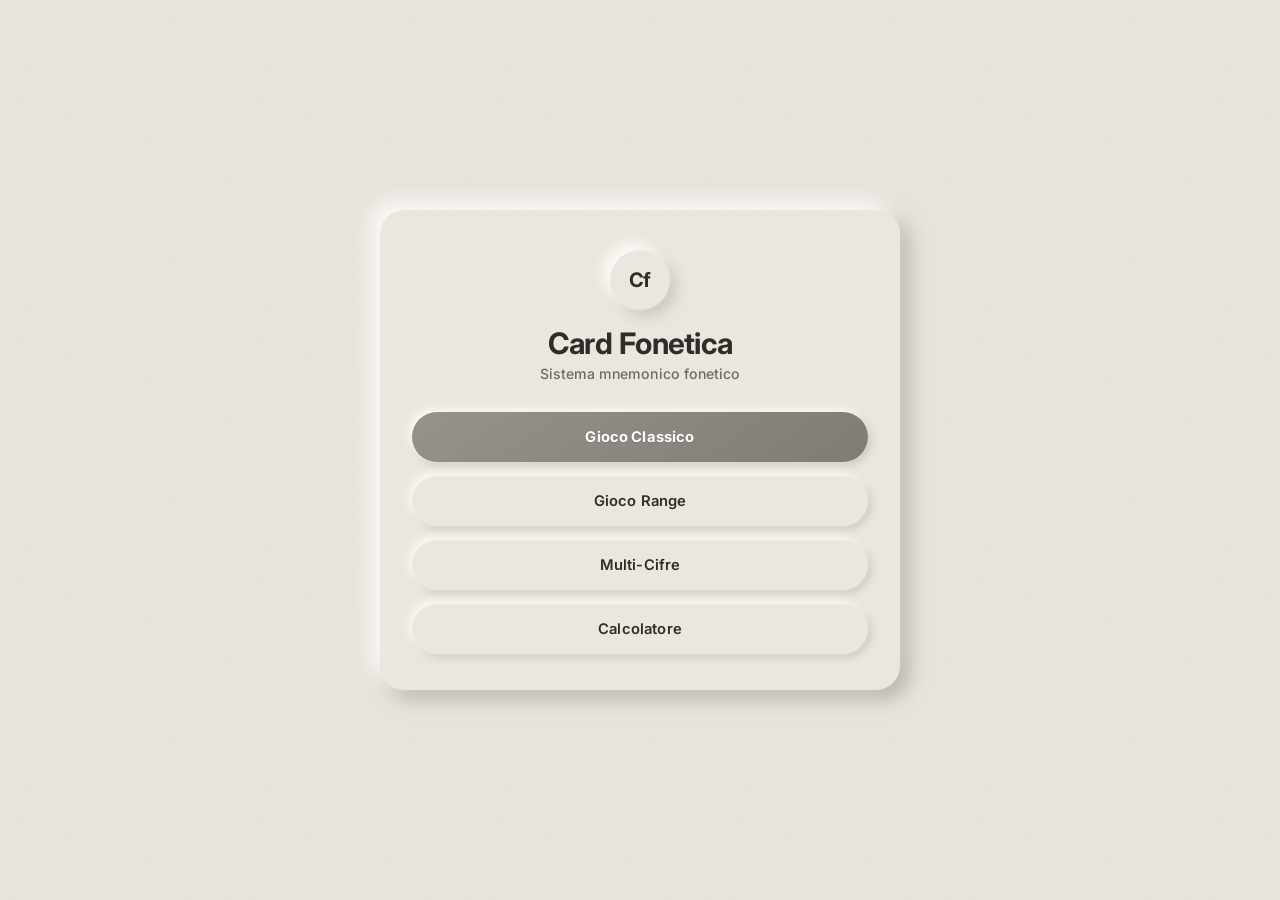
==== index.html @ 2cfffdca "Restyle neumorfico: componenti estrusi dal foglio, pillole, ombre soft - Palette warm cream #EBE7DE " ====
<!DOCTYPE html>
<html lang="it">
<head>
  <meta charset="UTF-8">
  <meta name="viewport" content="width=device-width, initial-scale=1, viewport-fit=cover, user-scalable=no">
  <title>Card Fonetica - Allenamento Mnemonico</title>
  <link rel="manifest" href="manifest.json">
  <meta name="theme-color" content="#EBE7DE">
  <meta name="description" content="Allena la memoria associando numeri a parole con il sistema mnemonico fonetico.">
  <meta name="apple-mobile-web-app-capable" content="yes">
  <meta name="mobile-web-app-capable" content="yes">
  <meta name="apple-mobile-web-app-status-bar-style" content="default">
  <meta name="apple-mobile-web-app-title" content="Card-Fonetica">
  <link rel="apple-touch-icon" href="card-192.png">
  <link rel="icon" type="image/png" href="card-192.png">
  <link rel="preconnect" href="https://fonts.googleapis.com">
  <link rel="preconnect" href="https://fonts.gstatic.com" crossorigin>
  <link rel="stylesheet" href="https://fonts.googleapis.com/css2?family=Inter:wght@500;600;700;800&display=swap">
  <link rel="stylesheet" href="styles.css">
  <style>
    .flashcard {
      background: var(--surface);
      border: none;
      border-radius: 28px;
      padding: 44px 20px;
      font-family: var(--font-sans);
      font-size: 3.4rem;
      margin: 14px 0;
      min-height: 150px;
      display: flex;
      justify-content: center;
      align-items: center;
      font-weight: 700;
      letter-spacing: -0.04em;
      color: var(--text);
      font-variant-numeric: tabular-nums;
      box-shadow: var(--neu-raised-lg);
      transition: box-shadow 0.3s ease, color 0.3s ease;
      user-select: none;
      -webkit-user-select: none;
    }
    .flashcard.flip { animation: cardFade 0.32s ease; }
    .flashcard.win  { color: var(--sage-dark); }
    .flashcard.lose { color: var(--error); animation: cardShake 0.32s; }
    @keyframes cardFade {
      0%   { opacity: 0.3; transform: translateY(6px); }
      100% { opacity: 1;   transform: none; }
    }
    @keyframes cardShake {
      0%, 100% { transform: translateX(0); }
      25%      { transform: translateX(-5px); }
      50%      { transform: translateX(5px); }
      75%      { transform: translateX(-3px); }
    }

    .feedback {
      margin-top: 14px;
      font-size: 0.88rem;
      min-height: 1.4em;
      font-weight: 600;
      text-align: center;
      letter-spacing: 0.01em;
    }
    .feedback.correct { color: var(--sage-dark); }
    .feedback.error   { color: var(--error); }

    .stats {
      display: flex;
      gap: 12px;
      margin: 12px 0 18px;
    }
    .stats .chip {
      flex: 1;
      background: var(--surface);
      border: none;
      border-radius: 18px;
      padding: 12px 6px 10px;
      display: flex;
      flex-direction: column;
      align-items: center;
      gap: 3px;
      box-shadow: var(--neu-raised-sm);
      transition: box-shadow 0.3s ease, color 0.3s ease;
    }
    .stats .stat-value {
      font-family: var(--font-sans);
      font-size: 1.55rem;
      font-weight: 700;
      color: var(--text);
      font-variant-numeric: tabular-nums;
      line-height: 1;
      letter-spacing: -0.02em;
    }
    .stats .stat-label {
      font-size: 0.62rem;
      font-weight: 600;
      color: var(--text-soft);
      text-transform: uppercase;
      letter-spacing: 0.14em;
    }
    .chip.streak.active {
      box-shadow: var(--neu-pressed-sm);
    }
    .chip.streak.active .stat-value { color: var(--sage-dark); }

    .brand {
      text-align: center;
      margin-bottom: 28px;
      padding-top: 4px;
    }
    .brand-mark {
      display: inline-flex;
      align-items: center;
      justify-content: center;
      width: 60px;
      height: 60px;
      border-radius: 50%;
      background: var(--surface);
      color: var(--text);
      font-family: var(--font-sans);
      font-size: 1.25rem;
      font-weight: 700;
      letter-spacing: -0.01em;
      margin-bottom: 16px;
      box-shadow: var(--neu-raised);
    }
    .brand h1 {
      font-size: 1.85rem;
      font-weight: 700;
      margin-bottom: 2px;
      letter-spacing: -0.025em;
    }
    .brand .subtitle {
      font-size: 0.88rem;
      margin: 0;
    }

    .game-header {
      display: flex;
      align-items: baseline;
      justify-content: space-between;
      margin-bottom: 4px;
    }
    .game-header h1 { font-size: 1.4rem; }
  </style>
</head>
<body>
  <button id="installBtn" class="hidden" type="button" aria-label="Installa applicazione">Installa</button>

  <main id="menu" class="container" aria-labelledby="menu-title">
    <div class="brand">
      <div class="brand-mark" aria-hidden="true">Cf</div>
      <h1 id="menu-title">Card Fonetica</h1>
      <p class="subtitle">Sistema mnemonico fonetico</p>
    </div>
    <div class="stack">
      <button id="classicModeBtn" class="primary">Gioco Classico</button>
      <button id="rangeModeBtn">Gioco Range</button>
      <button id="multiModeBtn">Multi-Cifre</button>
      <button onclick="window.location.href='calc.html'">Calcolatore</button>
    </div>
  </main>

  <section id="classicGame" class="container hidden" aria-labelledby="classic-title">
    <div class="game-header"><h1 id="classic-title">Gioco Classico</h1></div>
    <p class="subtitle">Scrivi la parola corrispondente al numero</p>
    <div class="stats" role="status" aria-live="polite">
      <div class="chip"><span class="stat-value" id="classicCorrect">0</span><span class="stat-label">Corrette</span></div>
      <div class="chip"><span class="stat-value" id="classicTotal">0</span><span class="stat-label">Totali</span></div>
      <div class="chip streak" id="classicStreakChip"><span class="stat-value" id="classicStreak">0</span><span class="stat-label">Streak</span></div>
    </div>
    <div class="flashcard" id="classicFlashcard" role="img" aria-label="Numero da indovinare"></div>
    <input type="text" id="classicAnswer" placeholder="Risposta" autocomplete="off" autocapitalize="off" spellcheck="false" aria-label="Inserisci la parola">
    <div class="row" style="margin-top:10px;">
      <button id="classicCheckBtn" class="primary">Controlla</button>
      <button id="classicNextBtn" class="ghost">Prossimo</button>
    </div>
    <div class="feedback" id="classicFeedback" role="status" aria-live="polite"></div>
    <button class="back-btn" onclick="showSection('menu')">← Torna al Menu</button>
  </section>

  <section id="rangeGame" class="container hidden" aria-labelledby="range-title">
    <div class="game-header"><h1 id="range-title">Gioco Range</h1></div>
    <p class="subtitle">Limita l'allenamento a un intervallo</p>
    <div class="row">
      <input type="number" id="rangeMin" placeholder="Min" inputmode="numeric" aria-label="Numero minimo">
      <input type="number" id="rangeMax" placeholder="Max" inputmode="numeric" aria-label="Numero massimo">
    </div>
    <button id="rangeStartBtn" class="primary" style="margin-top:10px;width:100%;">Avvia</button>
    <div class="stats" role="status" aria-live="polite">
      <div class="chip"><span class="stat-value" id="rangeCorrect">0</span><span class="stat-label">Corrette</span></div>
      <div class="chip"><span class="stat-value" id="rangeTotal">0</span><span class="stat-label">Totali</span></div>
      <div class="chip streak" id="rangeStreakChip"><span class="stat-value" id="rangeStreak">0</span><span class="stat-label">Streak</span></div>
    </div>
    <div class="flashcard" id="rangeFlashcard" role="img" aria-label="Numero da indovinare"></div>
    <input type="text" id="rangeAnswer" placeholder="Risposta" autocomplete="off" autocapitalize="off" spellcheck="false" aria-label="Inserisci la parola">
    <div class="row" style="margin-top:10px;">
      <button id="rangeCheckBtn" class="primary">Controlla</button>
      <button id="rangeNextBtn" class="ghost">Prossimo</button>
    </div>
    <div class="feedback" id="rangeFeedback" role="status" aria-live="polite"></div>
    <button class="back-btn" onclick="showSection('menu')">← Torna al Menu</button>
  </section>

  <section id="multiGame" class="container hidden" aria-labelledby="multi-title">
    <div class="game-header"><h1 id="multi-title">Multi-Cifre</h1></div>
    <p class="subtitle">Scomponi un numero lungo in parole</p>
    <input type="number" id="multiDigits" placeholder="Numero di cifre (es. 6)" min="1" inputmode="numeric" aria-label="Numero di cifre">
    <button id="multiStartBtn" class="primary" style="margin-top:10px;width:100%;">Avvia</button>
    <div class="stats" role="status" aria-live="polite">
      <div class="chip"><span class="stat-value" id="multiCorrect">0</span><span class="stat-label">Corrette</span></div>
      <div class="chip"><span class="stat-value" id="multiTotal">0</span><span class="stat-label">Totali</span></div>
      <div class="chip streak" id="multiStreakChip"><span class="stat-value" id="multiStreak">0</span><span class="stat-label">Streak</span></div>
    </div>
    <div class="flashcard" id="multiFlashcard" role="img" aria-label="Sequenza da decodificare"></div>
    <input type="text" id="multiAnswer" placeholder="Parole separate da spazi" autocomplete="off" autocapitalize="off" spellcheck="false" aria-label="Inserisci le parole">
    <div class="row" style="margin-top:10px;">
      <button id="multiCheckBtn" class="primary">Controlla</button>
      <button id="multiNextBtn" class="ghost">Prossimo</button>
    </div>
    <div class="feedback" id="multiFeedback" role="status" aria-live="polite"></div>
    <button class="back-btn" onclick="showSection('menu')">← Torna al Menu</button>
  </section>

  <script src="mapping.js"></script>
  <script>
    function showSection(sectionId) {
      document.querySelectorAll('.container').forEach(sec => sec.classList.add('hidden'));
      document.getElementById(sectionId).classList.remove('hidden');
    }

    function flashCard(el) {
      el.classList.remove('flip', 'win', 'lose');
      void el.offsetWidth;
      el.classList.add('flip');
    }

    function updateStats(prefix, state) {
      document.getElementById(prefix + 'Correct').textContent = state.correct;
      document.getElementById(prefix + 'Total').textContent = state.total;
      document.getElementById(prefix + 'Streak').textContent = state.streak;
      const chip = document.getElementById(prefix + 'StreakChip');
      if (chip) chip.classList.toggle('active', state.streak > 0);
    }

    function setFeedback(el, isCorrect, message, opts) {
      el.textContent = message;
      el.className = 'feedback ' + (isCorrect ? 'correct' : 'error');
      if (opts && opts.flashcard) {
        opts.flashcard.classList.remove('flip', 'win', 'lose');
        void opts.flashcard.offsetWidth;
        opts.flashcard.classList.add(isCorrect ? 'win' : 'lose');
      }
      if (opts && isCorrect && opts.streak > 0 && opts.streak % 5 === 0) {
        showStreakToast(opts.streak);
      }
    }

    function showStreakToast(n) {
      if (window.matchMedia('(prefers-reduced-motion: reduce)').matches) return;
      const t = document.createElement('div');
      t.className = 'streak-toast';
      t.textContent = `Streak ${n}`;
      t.setAttribute('aria-hidden', 'true');
      document.body.appendChild(t);
      setTimeout(() => t.remove(), 2000);
    }

    document.getElementById('classicModeBtn').addEventListener('click', () => {
      showSection('classicGame');
      showClassicCard();
    });
    document.getElementById('rangeModeBtn').addEventListener('click', () => {
      showSection('rangeGame');
      resetRangeGame();
    });
    document.getElementById('multiModeBtn').addEventListener('click', () => {
      showSection('multiGame');
      resetMultiGame();
    });

    // --- Gioco Classico ---
    const classicState = { correct: 0, total: 0, streak: 0, answered: false };
    let currentClassicKey = "";
    const classicKeys = Object.keys(mapping);

    function showClassicCard() {
      currentClassicKey = classicKeys[Math.floor(Math.random() * classicKeys.length)];
      const card = document.getElementById('classicFlashcard');
      card.textContent = currentClassicKey;
      flashCard(card);
      document.getElementById('classicAnswer').value = "";
      const fb = document.getElementById('classicFeedback');
      fb.textContent = "";
      fb.className = "feedback";
      classicState.answered = false;
      document.getElementById('classicAnswer').focus();
    }
    function checkClassicAnswer() {
      if (classicState.answered) return;
      const userAns = document.getElementById('classicAnswer').value.trim().toLowerCase();
      if (!userAns) return;
      const correctAns = mapping[currentClassicKey].toLowerCase();
      const ok = userAns === correctAns;
      classicState.total++;
      if (ok) { classicState.correct++; classicState.streak++; }
      else    { classicState.streak = 0; }
      classicState.answered = true;
      setFeedback(
        document.getElementById('classicFeedback'),
        ok,
        ok ? "Corretto" : `Risposta: ${mapping[currentClassicKey]}`,
        {
          flashcard: document.getElementById('classicFlashcard'),
          streak: classicState.streak
        }
      );
      updateStats('classic', classicState);
    }
    document.getElementById('classicCheckBtn').addEventListener('click', checkClassicAnswer);
    document.getElementById('classicNextBtn').addEventListener('click', showClassicCard);
    document.getElementById('classicAnswer').addEventListener('keydown', e => {
      if (e.key === 'Enter') classicState.answered ? showClassicCard() : checkClassicAnswer();
    });

    // --- Gioco Range ---
    const rangeState = { correct: 0, total: 0, streak: 0, answered: false };
    let rangeKeys = [];
    let currentRangeKey = "";

    function resetRangeGame() {
      document.getElementById('rangeMin').value = "";
      document.getElementById('rangeMax').value = "";
      document.getElementById('rangeFlashcard').textContent = "";
      document.getElementById('rangeFeedback').textContent = "";
      document.getElementById('rangeFeedback').className = "feedback";
      document.getElementById('rangeAnswer').value = "";
      rangeKeys = [];
      rangeState.correct = rangeState.total = rangeState.streak = 0;
      rangeState.answered = false;
      updateStats('range', rangeState);
    }
    function showRangeCard() {
      const flashcardEl = document.getElementById('rangeFlashcard');
      const feedbackEl = document.getElementById('rangeFeedback');
      if (rangeKeys.length === 0) {
        flashcardEl.textContent = "Nessun numero in questo intervallo";
        feedbackEl.textContent = "";
        return;
      }
      currentRangeKey = rangeKeys[Math.floor(Math.random() * rangeKeys.length)];
      flashcardEl.textContent = currentRangeKey;
      flashCard(flashcardEl);
      document.getElementById('rangeAnswer').value = "";
      feedbackEl.textContent = "";
      feedbackEl.className = "feedback";
      rangeState.answered = false;
      document.getElementById('rangeAnswer').focus();
    }
    function checkRangeAnswer() {
      if (rangeState.answered || rangeKeys.length === 0) return;
      const userAns = document.getElementById('rangeAnswer').value.trim().toLowerCase();
      if (!userAns) return;
      const correctAns = mapping[currentRangeKey].toLowerCase();
      const ok = userAns === correctAns;
      rangeState.total++;
      if (ok) { rangeState.correct++; rangeState.streak++; }
      else    { rangeState.streak = 0; }
      rangeState.answered = true;
      setFeedback(
        document.getElementById('rangeFeedback'),
        ok,
        ok ? "Corretto" : `Risposta: ${mapping[currentRangeKey]}`,
        {
          flashcard: document.getElementById('rangeFlashcard'),
          streak: rangeState.streak
        }
      );
      updateStats('range', rangeState);
    }
    document.getElementById('rangeStartBtn').addEventListener('click', () => {
      const minVal = parseInt(document.getElementById('rangeMin').value, 10);
      const maxVal = parseInt(document.getElementById('rangeMax').value, 10);
      if (isNaN(minVal) || isNaN(maxVal) || minVal > maxVal) {
        alert("Inserisci un intervallo valido");
        return;
      }
      rangeKeys = Object.keys(mapping).filter(key => {
        const n = parseInt(key, 10);
        return !isNaN(n) && n >= minVal && n <= maxVal;
      });
      rangeState.correct = rangeState.total = rangeState.streak = 0;
      updateStats('range', rangeState);
      showRangeCard();
    });
    document.getElementById('rangeCheckBtn').addEventListener('click', checkRangeAnswer);
    document.getElementById('rangeNextBtn').addEventListener('click', showRangeCard);
    document.getElementById('rangeAnswer').addEventListener('keydown', e => {
      if (e.key === 'Enter') rangeState.answered ? showRangeCard() : checkRangeAnswer();
    });

    // --- Gioco Multi-Cifre ---
    const multiState = { correct: 0, total: 0, streak: 0, answered: false };
    let currentMultiNumber = "";
    let multiGroups = [];

    function resetMultiGame() {
      document.getElementById('multiDigits').value = "";
      document.getElementById('multiFlashcard').textContent = "";
      document.getElementById('multiFeedback').textContent = "";
      document.getElementById('multiFeedback').className = "feedback";
      document.getElementById('multiAnswer').value = "";
      currentMultiNumber = "";
      multiGroups = [];
      multiState.correct = multiState.total = multiState.streak = 0;
      multiState.answered = false;
      updateStats('multi', multiState);
    }
    function generateMultiNumber(numDigits) {
      let result = "";
      for (let i = 0; i < numDigits; i++) {
        result += Math.floor(Math.random() * 10).toString();
      }
      return result;
    }
    function splitIntoGroups(numStr) {
      const groups = [];
      for (let i = 0; i < numStr.length; i += 2) {
        groups.push(numStr.substring(i, i + 2));
      }
      return groups;
    }
    function showMultiCard() {
      const numDigits = parseInt(document.getElementById('multiDigits').value, 10);
      if (isNaN(numDigits) || numDigits < 1) {
        alert("Inserisci un numero valido di cifre");
        return;
      }
      currentMultiNumber = generateMultiNumber(numDigits);
      multiGroups = splitIntoGroups(currentMultiNumber);
      const card = document.getElementById('multiFlashcard');
      card.textContent = currentMultiNumber;
      flashCard(card);
      document.getElementById('multiAnswer').value = "";
      const fb = document.getElementById('multiFeedback');
      fb.textContent = "";
      fb.className = "feedback";
      multiState.answered = false;
      document.getElementById('multiAnswer').focus();
    }
    function checkMultiAnswer() {
      if (multiState.answered || multiGroups.length === 0) return;
      const userAns = document.getElementById('multiAnswer').value.trim().toLowerCase();
      if (!userAns) return;
      const userWords = userAns.split(/\s+/);
      let correct = true;
      const correctAnswers = [];
      for (let i = 0; i < multiGroups.length; i++) {
        const group = multiGroups[i];
        const correctWord = mapping[group] || `[${group}]`;
        correctAnswers.push(correctWord);
        if (!userWords[i] || userWords[i].toLowerCase() !== correctWord.toLowerCase()) {
          correct = false;
        }
      }
      multiState.total++;
      if (correct) { multiState.correct++; multiState.streak++; }
      else         { multiState.streak = 0; }
      multiState.answered = true;
      setFeedback(
        document.getElementById('multiFeedback'),
        correct,
        correct ? "Corretto" : `Risposte: ${correctAnswers.join(' ')}`,
        {
          flashcard: document.getElementById('multiFlashcard'),
          streak: multiState.streak
        }
      );
      updateStats('multi', multiState);
    }
    document.getElementById('multiStartBtn').addEventListener('click', showMultiCard);
    document.getElementById('multiCheckBtn').addEventListener('click', checkMultiAnswer);
    document.getElementById('multiNextBtn').addEventListener('click', showMultiCard);
    document.getElementById('multiAnswer').addEventListener('keydown', e => {
      if (e.key === 'Enter') multiState.answered ? showMultiCard() : checkMultiAnswer();
    });

    // Deep link per gli shortcut PWA
    const params = new URLSearchParams(location.search);
    const mode = params.get('mode');
    if (mode === 'classic') { showSection('classicGame'); showClassicCard(); }
    else if (mode === 'range') { showSection('rangeGame'); resetRangeGame(); }
    else if (mode === 'multi') { showSection('multiGame'); resetMultiGame(); }
  </script>
  <script src="pwa.js"></script>
</body>
</html>
---- styles.css ----
:root {
  /* Palette neumorfica warm */
  --bg:            #EBE7DE;
  --bg-2:          #E3DFD5;
  --surface:       #EBE7DE;
  --surface-soft:  #DCD8CF;
  --primary:       #8B877F;
  --primary-2:     #6F6B63;
  --text:          #2D2D2A;
  --text-soft:     #6F6B62;
  --muted:         #9E9A92;
  --accent:        #4B7BFF;
  --error:         #B85454;
  --sage:          #9CAA98;
  --sage-dark:     #6D7A6A;

  --pill:          999px;
  --radius:        18px;
  --radius-lg:     24px;

  /* Ombre neumorfiche: luce in alto-sx, scura in basso-dx */
  --light:         rgba(255, 255, 255, 0.92);
  --dark:          rgba(165, 158, 145, 0.45);
  --dark-strong:   rgba(140, 132, 118, 0.55);

  --neu-raised:    -6px -6px 14px var(--light), 6px 6px 14px var(--dark);
  --neu-raised-sm: -3px -3px 8px  var(--light), 3px 3px 8px  var(--dark);
  --neu-raised-lg: -8px -8px 20px var(--light), 8px 8px 20px var(--dark-strong);
  --neu-pressed:   inset -3px -3px 6px var(--light), inset 3px 3px 6px var(--dark);
  --neu-pressed-sm:inset -2px -2px 4px var(--light), inset 2px 2px 4px var(--dark);

  --safe-top:      env(safe-area-inset-top, 0px);
  --safe-bottom:   env(safe-area-inset-bottom, 0px);
  --safe-left:     env(safe-area-inset-left, 0px);
  --safe-right:    env(safe-area-inset-right, 0px);

  --font-sans:     "Inter", -apple-system, BlinkMacSystemFont, "Segoe UI", Roboto, Helvetica, Arial, sans-serif;
  --font-serif:    "Inter", -apple-system, sans-serif;
}

* { box-sizing: border-box; -webkit-tap-highlight-color: transparent; }

html, body {
  touch-action: manipulation;
  overscroll-behavior: none;
}

body {
  background: var(--bg);
  /* Texture noise leggera */
  background-image:
    url("data:image/svg+xml;utf8,<svg xmlns='http://www.w3.org/2000/svg' width='240' height='240'><filter id='n'><feTurbulence type='fractalNoise' baseFrequency='0.85' numOctaves='2' stitchTiles='stitch'/><feColorMatrix values='0 0 0 0 0.1  0 0 0 0 0.1  0 0 0 0 0.1  0 0 0 0.04 0'/></filter><rect width='100%' height='100%' filter='url(%23n)'/></svg>");
  background-size: 240px 240px;
  color: var(--text);
  font-family: var(--font-sans);
  font-weight: 500;
  margin: 0;
  display: flex;
  justify-content: center;
  align-items: center;
  min-height: 100vh;
  min-height: 100dvh;
  padding: calc(var(--safe-top) + 18px) calc(var(--safe-right) + 18px) calc(var(--safe-bottom) + 18px) calc(var(--safe-left) + 18px);
  -webkit-font-smoothing: antialiased;
  font-feature-settings: "tnum" 1, "ss01" 1;
  line-height: 1.5;
}

.container {
  background: var(--surface);
  border: none;
  border-radius: var(--radius-lg);
  padding: 30px 24px 24px;
  width: 100%;
  max-width: 440px;
  box-shadow: var(--neu-raised-lg);
  animation: enter 0.4s ease-out;
}

@media (min-width: 720px) {
  .container { max-width: 520px; padding: 36px 32px; }
}

@keyframes enter {
  from { opacity: 0; transform: translateY(8px); }
  to   { opacity: 1; transform: none; }
}

h1 {
  font-family: var(--font-sans);
  font-size: 1.55rem;
  margin: 0 0 4px;
  letter-spacing: -0.02em;
  font-weight: 700;
  color: var(--text);
  line-height: 1.2;
}

.subtitle {
  color: var(--text-soft);
  font-size: 0.88rem;
  margin: 0 0 22px;
  font-weight: 500;
  letter-spacing: 0.005em;
}

/* ---- BOTTONI neumorfici ---- */
button {
  background: var(--surface);
  color: var(--text);
  border: none;
  border-radius: var(--pill);
  padding: 14px 24px;
  font-size: 0.92rem;
  cursor: pointer;
  font-weight: 600;
  font-family: inherit;
  min-height: 50px;
  letter-spacing: 0.01em;
  box-shadow: var(--neu-raised-sm);
  transition: box-shadow 0.2s ease, color 0.18s ease, transform 0.05s ease;
}
button:hover { box-shadow: var(--neu-raised); }
button:active {
  box-shadow: var(--neu-pressed);
  color: var(--text-soft);
}
button:focus-visible {
  outline: none;
  box-shadow: var(--neu-raised), 0 0 0 3px rgba(75,123,255,0.25);
}

/* Primary: fill grigio scuro neumorfico */
button.primary {
  background: linear-gradient(145deg, #97938B, #807C75);
  color: #FFFFFF;
  box-shadow: var(--neu-raised-sm);
  font-weight: 700;
  text-shadow: 0 1px 0 rgba(0,0,0,0.12);
}
button.primary:hover {
  background: linear-gradient(145deg, #8B877F, #6F6B63);
  box-shadow: var(--neu-raised);
}
button.primary:active {
  background: linear-gradient(145deg, #7B7770, #5F5B53);
  box-shadow: var(--neu-pressed);
  text-shadow: none;
}

/* Ghost: identico al default ma più sussurrato */
button.ghost { background: var(--surface); color: var(--text); }

/* ---- INPUT inset (pressati nel foglio) ---- */
input[type="text"],
input[type="number"] {
  padding: 15px 22px;
  font-size: 0.98rem;
  border-radius: var(--pill);
  border: none;
  background: var(--surface);
  color: var(--text);
  text-align: center;
  width: 100%;
  margin: 4px 0;
  font-family: inherit;
  font-weight: 600;
  box-shadow: var(--neu-pressed-sm);
  transition: box-shadow 0.18s ease, color 0.18s ease;
}
input::placeholder { color: var(--muted); font-weight: 500; }
input:focus {
  outline: none;
  box-shadow: var(--neu-pressed), 0 0 0 3px rgba(75,123,255,0.22);
  color: var(--text);
}
input.error { box-shadow: var(--neu-pressed-sm), 0 0 0 2px rgba(184,84,84,0.35); }

.hidden { display: none !important; }

.row {
  display: flex;
  gap: 12px;
}
.row > * { flex: 1; }

.stack {
  display: flex;
  flex-direction: column;
  gap: 14px;
}

.back-btn {
  background: var(--surface);
  color: var(--text-soft);
  margin-top: 20px;
  width: 100%;
  box-shadow: var(--neu-raised-sm);
  font-weight: 600;
}
.back-btn:hover { color: var(--text); box-shadow: var(--neu-raised); }

#installBtn {
  position: fixed;
  bottom: calc(var(--safe-bottom) + 16px);
  right: calc(var(--safe-right) + 16px);
  background: var(--surface);
  color: var(--text-soft);
  border: none;
  font-size: 0.78rem;
  padding: 9px 16px;
  border-radius: var(--pill);
  z-index: 100;
  min-height: 0;
  font-weight: 600;
  letter-spacing: 0.02em;
  box-shadow: var(--neu-raised-sm);
}
#installBtn:hover { color: var(--text); box-shadow: var(--neu-raised); }

/* Toast streak: bolla neumorfica fluttuante */
.streak-toast {
  position: fixed;
  top: calc(var(--safe-top) + 18px);
  left: 50%;
  transform: translateX(-50%) translateY(-8px);
  background: var(--surface);
  color: var(--text);
  padding: 12px 22px;
  border-radius: var(--pill);
  font-size: 0.85rem;
  font-weight: 700;
  letter-spacing: 0.06em;
  text-transform: uppercase;
  box-shadow: var(--neu-raised);
  opacity: 0;
  z-index: 200;
  pointer-events: none;
  animation: streakFloat 1.8s ease-out forwards;
}
@keyframes streakFloat {
  0%   { opacity: 0; transform: translateX(-50%) translateY(-8px); }
  15%  { opacity: 1; transform: translateX(-50%) translateY(0); }
  75%  { opacity: 1; transform: translateX(-50%) translateY(0); }
  100% { opacity: 0; transform: translateX(-50%) translateY(-4px); }
}

@media (prefers-reduced-motion: reduce) {
  *, *::before, *::after {
    animation-duration: 0.001ms !important;
    transition-duration: 0.001ms !important;
  }
}
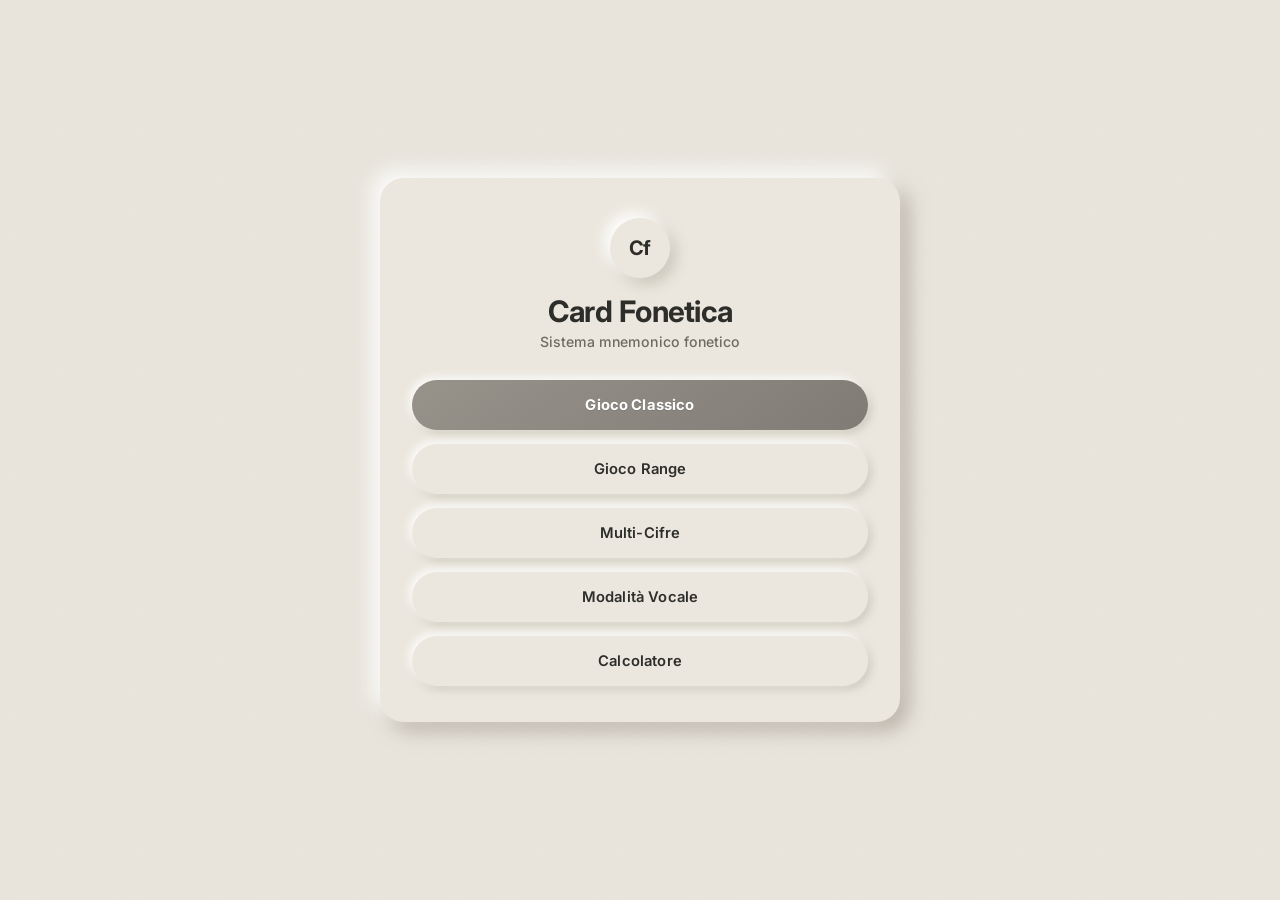
==== commit 9b7aa07f: "Modalità Vocale: sessione hands-free in cuffia Nuova sezione "Modalità Vocale" nel menu: l'app pronu" ====
--- a/index.html
+++ b/index.html
@@ -142,6 +142,24 @@
       margin-bottom: 4px;
     }
     .game-header h1 { font-size: 1.4rem; }
+
+    .voice-status {
+      margin: 10px 0 4px;
+      font-size: 0.85rem;
+      font-weight: 600;
+      color: var(--text-soft);
+      text-align: center;
+      letter-spacing: 0.01em;
+      min-height: 1.4em;
+    }
+    .voice-heard {
+      margin: 0 0 6px;
+      font-size: 0.85rem;
+      color: var(--text);
+      text-align: center;
+      font-style: italic;
+      min-height: 1.4em;
+    }
   </style>
 </head>
 <body>
@@ -157,6 +175,7 @@
       <button id="classicModeBtn" class="primary">Gioco Classico</button>
       <button id="rangeModeBtn">Gioco Range</button>
       <button id="multiModeBtn">Multi-Cifre</button>
+      <button id="voiceModeBtn">Modalità Vocale</button>
       <button onclick="window.location.href='calc.html'">Calcolatore</button>
     </div>
   </main>
@@ -222,6 +241,28 @@
     <button class="back-btn" onclick="showSection('menu')">← Torna al Menu</button>
   </section>
 
+  <section id="voiceMode" class="container hidden" aria-labelledby="voice-title">
+    <div class="game-header"><h1 id="voice-title">Modalità Vocale</h1></div>
+    <p class="subtitle">Cuffia consigliata. Ascolta il numero, rispondi a voce.</p>
+    <div class="stats" role="status" aria-live="polite">
+      <div class="chip"><span class="stat-value" id="voiceCorrect">0</span><span class="stat-label">Corrette</span></div>
+      <div class="chip"><span class="stat-value" id="voiceTotal">0</span><span class="stat-label">Totali</span></div>
+      <div class="chip streak" id="voiceStreakChip"><span class="stat-value" id="voiceStreak">0</span><span class="stat-label">Streak</span></div>
+    </div>
+    <div class="flashcard" id="voiceFlashcard" role="img" aria-label="Numero corrente">—</div>
+    <p class="voice-status" id="voiceStatus">Premi Avvia per iniziare</p>
+    <p class="voice-heard" id="voiceHeard" aria-live="polite"></p>
+    <div class="row" style="margin-top:10px;">
+      <button id="voiceToggleBtn" class="primary">Avvia</button>
+      <button id="voiceRepeatBtn" class="ghost" disabled>Ripeti</button>
+    </div>
+    <div class="feedback" id="voiceFeedback" role="status" aria-live="polite"></div>
+    <p id="voiceUnsupported" class="feedback error hidden" style="margin-top:14px;">
+      Questo browser non supporta il riconoscimento vocale. Prova Chrome o Safari su iOS 14.5+.
+    </p>
+    <button class="back-btn" onclick="stopVoiceMode(); showSection('menu')">← Torna al Menu</button>
+  </section>
+
   <script src="mapping.js"></script>
   <script>
     function showSection(sectionId) {
@@ -277,6 +318,10 @@
     document.getElementById('multiModeBtn').addEventListener('click', () => {
       showSection('multiGame');
       resetMultiGame();
+    });
+    document.getElementById('voiceModeBtn').addEventListener('click', () => {
+      showSection('voiceMode');
+      if (typeof initVoiceMode === 'function') initVoiceMode();
     });
 
     // --- Gioco Classico ---
@@ -492,6 +537,7 @@
     else if (mode === 'range') { showSection('rangeGame'); resetRangeGame(); }
     else if (mode === 'multi') { showSection('multiGame'); resetMultiGame(); }
   </script>
+  <script src="voice.js"></script>
   <script src="pwa.js"></script>
 </body>
 </html>
--- a/styles.css
+++ b/styles.css
@@ -155,7 +155,7 @@
 input[type="text"],
 input[type="number"] {
   padding: 15px 22px;
-  font-size: 0.98rem;
+  font-size: 16px; /* min 16px su iOS per evitare zoom automatico al focus */
   border-radius: var(--pill);
   border: none;
   background: var(--surface);
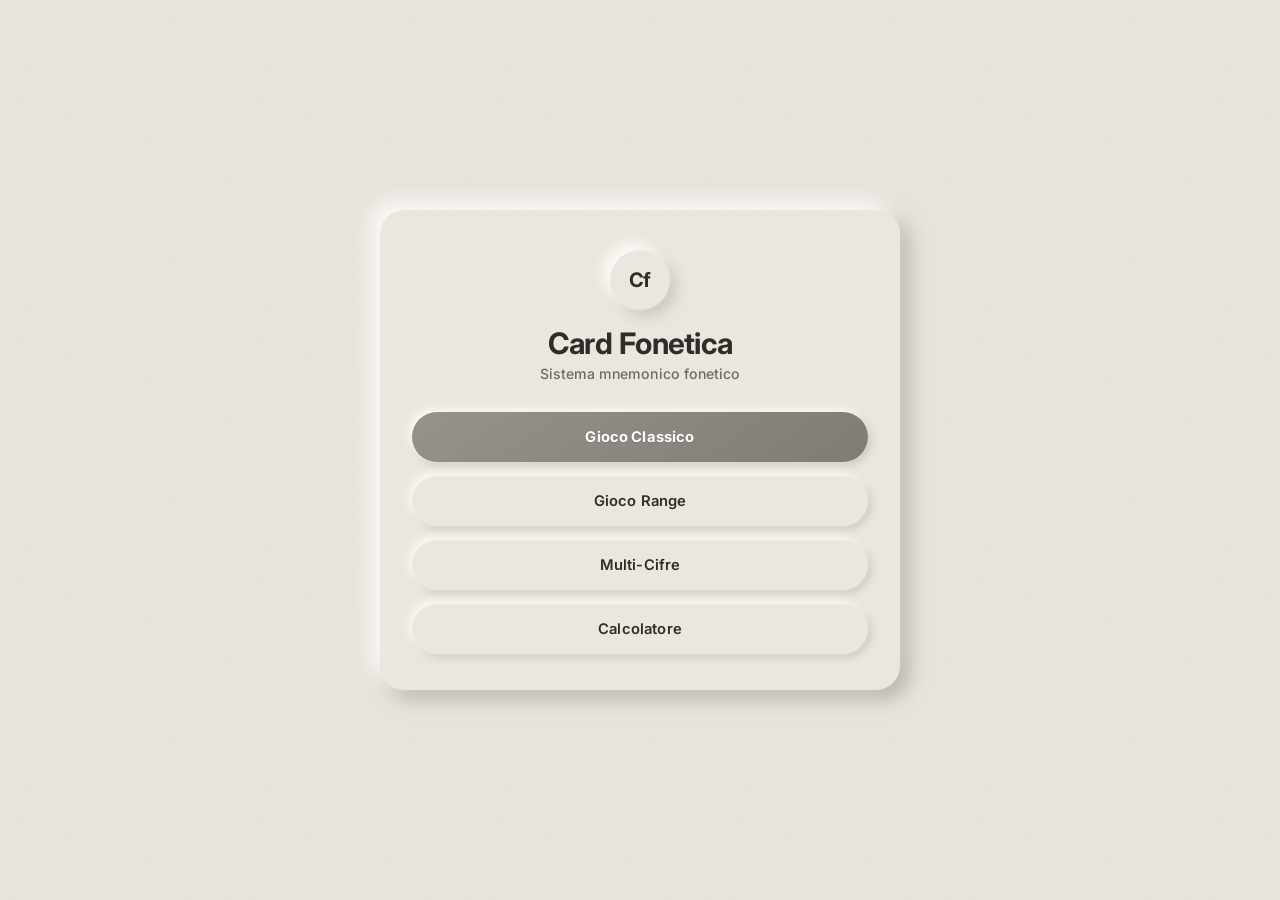
==== commit f20351c3: "PWA + mobile polish: installabilità completa, icona 512, fix iOS manifest.json: - id "/card-fonetica" ====
--- a/index.html
+++ b/index.html
@@ -2,7 +2,7 @@
 <html lang="it">
 <head>
   <meta charset="UTF-8">
-  <meta name="viewport" content="width=device-width, initial-scale=1, viewport-fit=cover, user-scalable=no">
+  <meta name="viewport" content="width=device-width, initial-scale=1, viewport-fit=cover">
   <title>Card Fonetica - Allenamento Mnemonico</title>
   <link rel="manifest" href="manifest.json">
   <meta name="theme-color" content="#EBE7DE">
@@ -12,7 +12,9 @@
   <meta name="apple-mobile-web-app-status-bar-style" content="default">
   <meta name="apple-mobile-web-app-title" content="Card-Fonetica">
   <link rel="apple-touch-icon" href="card-192.png">
-  <link rel="icon" type="image/png" href="card-192.png">
+  <link rel="apple-touch-icon" sizes="512x512" href="card-512.png">
+  <link rel="icon" type="image/png" sizes="192x192" href="card-192.png">
+  <link rel="icon" type="image/png" sizes="512x512" href="card-512.png">
   <link rel="preconnect" href="https://fonts.googleapis.com">
   <link rel="preconnect" href="https://fonts.gstatic.com" crossorigin>
   <link rel="stylesheet" href="https://fonts.googleapis.com/css2?family=Inter:wght@500;600;700;800&display=swap">
@@ -142,24 +144,6 @@
       margin-bottom: 4px;
     }
     .game-header h1 { font-size: 1.4rem; }
-
-    .voice-status {
-      margin: 10px 0 4px;
-      font-size: 0.85rem;
-      font-weight: 600;
-      color: var(--text-soft);
-      text-align: center;
-      letter-spacing: 0.01em;
-      min-height: 1.4em;
-    }
-    .voice-heard {
-      margin: 0 0 6px;
-      font-size: 0.85rem;
-      color: var(--text);
-      text-align: center;
-      font-style: italic;
-      min-height: 1.4em;
-    }
   </style>
 </head>
 <body>
@@ -175,7 +159,6 @@
       <button id="classicModeBtn" class="primary">Gioco Classico</button>
       <button id="rangeModeBtn">Gioco Range</button>
       <button id="multiModeBtn">Multi-Cifre</button>
-      <button id="voiceModeBtn">Modalità Vocale</button>
       <button onclick="window.location.href='calc.html'">Calcolatore</button>
     </div>
   </main>
@@ -241,28 +224,6 @@
     <button class="back-btn" onclick="showSection('menu')">← Torna al Menu</button>
   </section>
 
-  <section id="voiceMode" class="container hidden" aria-labelledby="voice-title">
-    <div class="game-header"><h1 id="voice-title">Modalità Vocale</h1></div>
-    <p class="subtitle">Cuffia consigliata. Ascolta il numero, rispondi a voce.</p>
-    <div class="stats" role="status" aria-live="polite">
-      <div class="chip"><span class="stat-value" id="voiceCorrect">0</span><span class="stat-label">Corrette</span></div>
-      <div class="chip"><span class="stat-value" id="voiceTotal">0</span><span class="stat-label">Totali</span></div>
-      <div class="chip streak" id="voiceStreakChip"><span class="stat-value" id="voiceStreak">0</span><span class="stat-label">Streak</span></div>
-    </div>
-    <div class="flashcard" id="voiceFlashcard" role="img" aria-label="Numero corrente">—</div>
-    <p class="voice-status" id="voiceStatus">Premi Avvia per iniziare</p>
-    <p class="voice-heard" id="voiceHeard" aria-live="polite"></p>
-    <div class="row" style="margin-top:10px;">
-      <button id="voiceToggleBtn" class="primary">Avvia</button>
-      <button id="voiceRepeatBtn" class="ghost" disabled>Ripeti</button>
-    </div>
-    <div class="feedback" id="voiceFeedback" role="status" aria-live="polite"></div>
-    <p id="voiceUnsupported" class="feedback error hidden" style="margin-top:14px;">
-      Questo browser non supporta il riconoscimento vocale. Prova Chrome o Safari su iOS 14.5+.
-    </p>
-    <button class="back-btn" onclick="stopVoiceMode(); showSection('menu')">← Torna al Menu</button>
-  </section>
-
   <script src="mapping.js"></script>
   <script>
     function showSection(sectionId) {
@@ -318,10 +279,6 @@
     document.getElementById('multiModeBtn').addEventListener('click', () => {
       showSection('multiGame');
       resetMultiGame();
-    });
-    document.getElementById('voiceModeBtn').addEventListener('click', () => {
-      showSection('voiceMode');
-      if (typeof initVoiceMode === 'function') initVoiceMode();
     });
 
     // --- Gioco Classico ---
@@ -537,7 +494,6 @@
     else if (mode === 'range') { showSection('rangeGame'); resetRangeGame(); }
     else if (mode === 'multi') { showSection('multiGame'); resetMultiGame(); }
   </script>
-  <script src="voice.js"></script>
   <script src="pwa.js"></script>
 </body>
 </html>
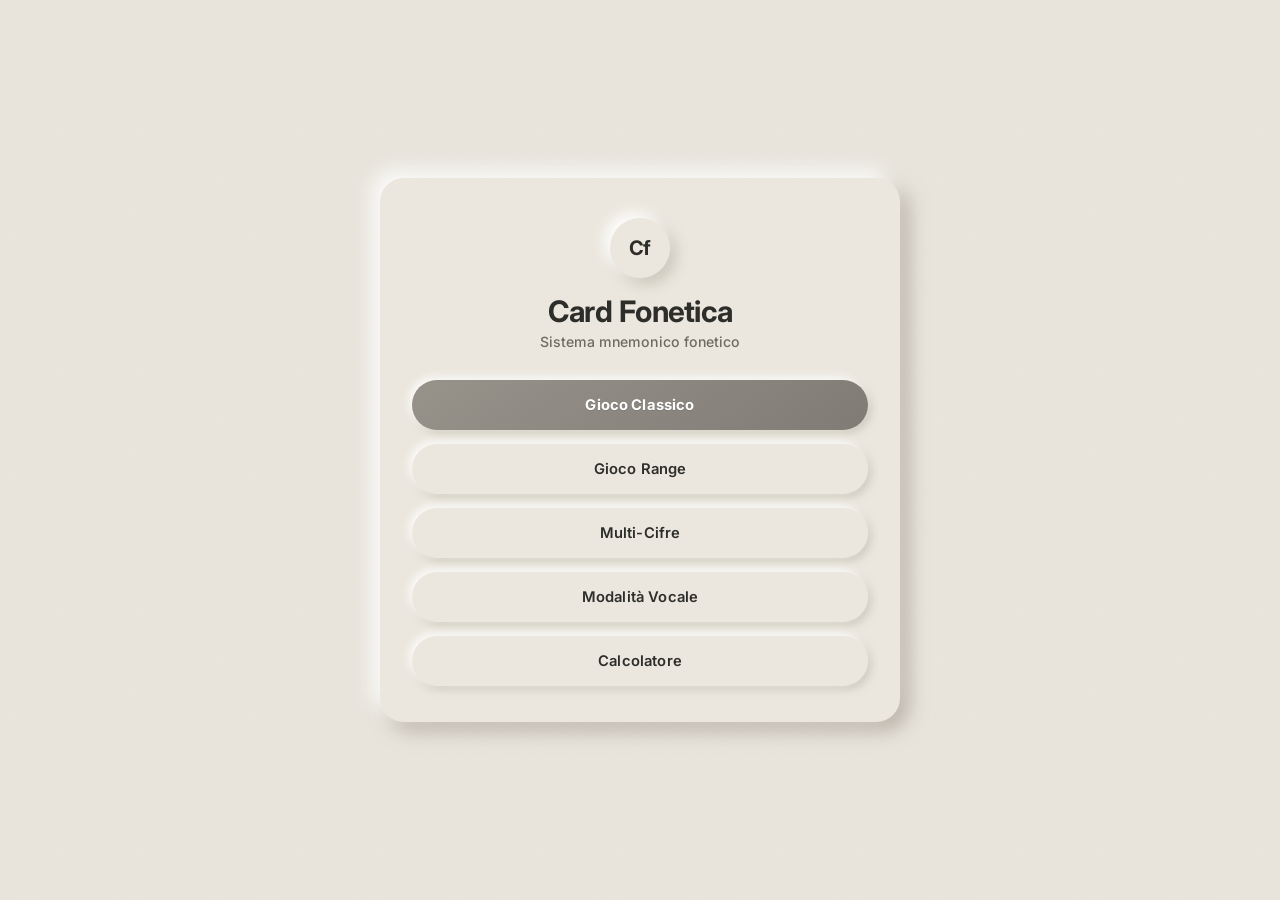
==== commit 8c85d760: "Merge main2 into voice-mode (sw cache v6 incorporates v5 fixes)" ====
--- a/index.html
+++ b/index.html
@@ -144,6 +144,24 @@
       margin-bottom: 4px;
     }
     .game-header h1 { font-size: 1.4rem; }
+
+    .voice-status {
+      margin: 10px 0 4px;
+      font-size: 0.85rem;
+      font-weight: 600;
+      color: var(--text-soft);
+      text-align: center;
+      letter-spacing: 0.01em;
+      min-height: 1.4em;
+    }
+    .voice-heard {
+      margin: 0 0 6px;
+      font-size: 0.85rem;
+      color: var(--text);
+      text-align: center;
+      font-style: italic;
+      min-height: 1.4em;
+    }
   </style>
 </head>
 <body>
@@ -159,6 +177,7 @@
       <button id="classicModeBtn" class="primary">Gioco Classico</button>
       <button id="rangeModeBtn">Gioco Range</button>
       <button id="multiModeBtn">Multi-Cifre</button>
+      <button id="voiceModeBtn">Modalità Vocale</button>
       <button onclick="window.location.href='calc.html'">Calcolatore</button>
     </div>
   </main>
@@ -224,6 +243,28 @@
     <button class="back-btn" onclick="showSection('menu')">← Torna al Menu</button>
   </section>
 
+  <section id="voiceMode" class="container hidden" aria-labelledby="voice-title">
+    <div class="game-header"><h1 id="voice-title">Modalità Vocale</h1></div>
+    <p class="subtitle">Cuffia consigliata. Ascolta il numero, rispondi a voce.</p>
+    <div class="stats" role="status" aria-live="polite">
+      <div class="chip"><span class="stat-value" id="voiceCorrect">0</span><span class="stat-label">Corrette</span></div>
+      <div class="chip"><span class="stat-value" id="voiceTotal">0</span><span class="stat-label">Totali</span></div>
+      <div class="chip streak" id="voiceStreakChip"><span class="stat-value" id="voiceStreak">0</span><span class="stat-label">Streak</span></div>
+    </div>
+    <div class="flashcard" id="voiceFlashcard" role="img" aria-label="Numero corrente">—</div>
+    <p class="voice-status" id="voiceStatus">Premi Avvia per iniziare</p>
+    <p class="voice-heard" id="voiceHeard" aria-live="polite"></p>
+    <div class="row" style="margin-top:10px;">
+      <button id="voiceToggleBtn" class="primary">Avvia</button>
+      <button id="voiceRepeatBtn" class="ghost" disabled>Ripeti</button>
+    </div>
+    <div class="feedback" id="voiceFeedback" role="status" aria-live="polite"></div>
+    <p id="voiceUnsupported" class="feedback error hidden" style="margin-top:14px;">
+      Questo browser non supporta il riconoscimento vocale. Prova Chrome o Safari su iOS 14.5+.
+    </p>
+    <button class="back-btn" onclick="stopVoiceMode(); showSection('menu')">← Torna al Menu</button>
+  </section>
+
   <script src="mapping.js"></script>
   <script>
     function showSection(sectionId) {
@@ -279,6 +320,10 @@
     document.getElementById('multiModeBtn').addEventListener('click', () => {
       showSection('multiGame');
       resetMultiGame();
+    });
+    document.getElementById('voiceModeBtn').addEventListener('click', () => {
+      showSection('voiceMode');
+      if (typeof initVoiceMode === 'function') initVoiceMode();
     });
 
     // --- Gioco Classico ---
@@ -494,6 +539,7 @@
     else if (mode === 'range') { showSection('rangeGame'); resetRangeGame(); }
     else if (mode === 'multi') { showSection('multiGame'); resetMultiGame(); }
   </script>
+  <script src="voice.js"></script>
   <script src="pwa.js"></script>
 </body>
 </html>
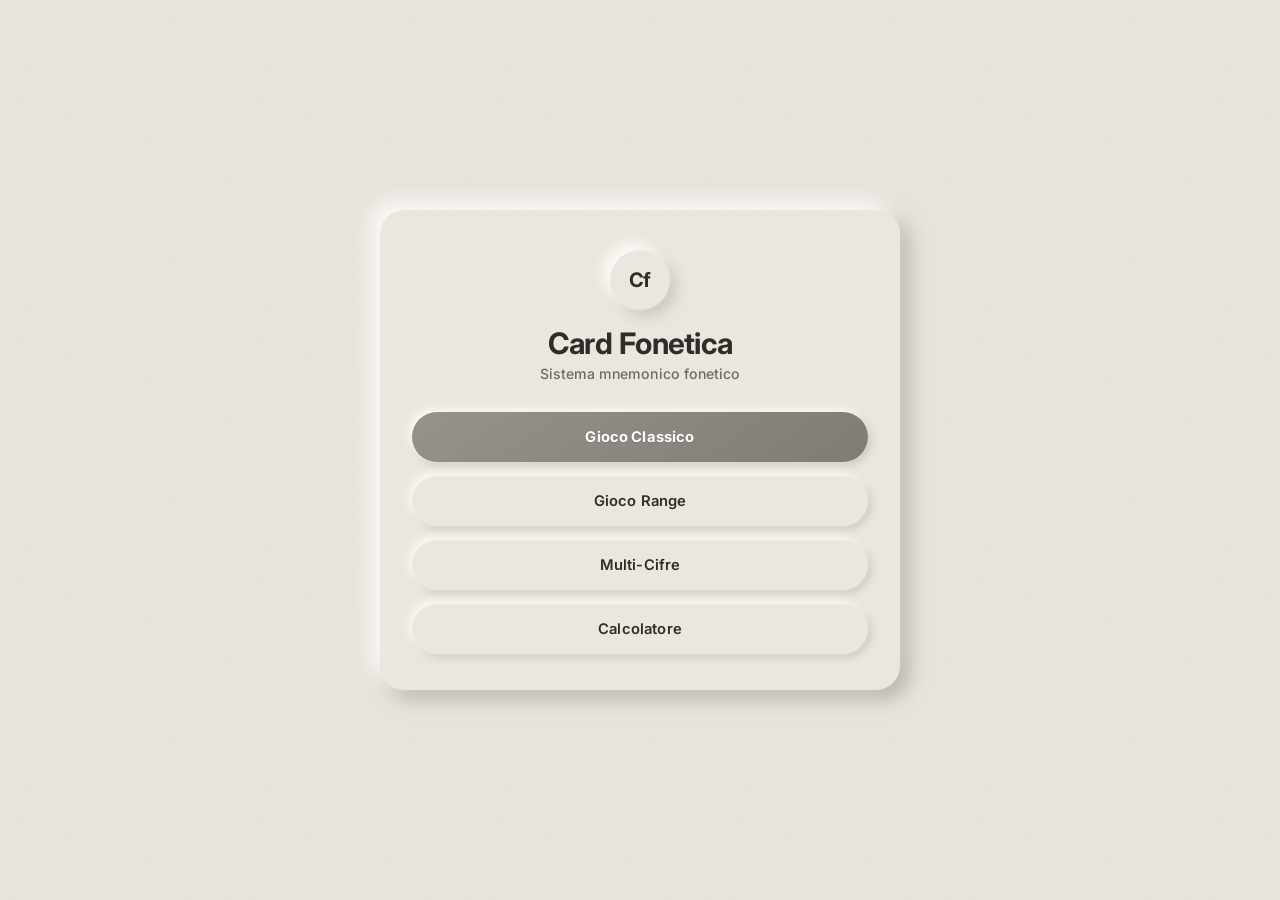
==== commit 332712b0: "Voce integrata nei giochi e nella calcolatrice - Nuovo voice-core.js: utility condivise per sintesi " ====
--- a/index.html
+++ b/index.html
@@ -44,6 +44,17 @@
     .flashcard.flip { animation: cardFade 0.32s ease; }
     .flashcard.win  { color: var(--sage-dark); }
     .flashcard.lose { color: var(--error); animation: cardShake 0.32s; }
+
+    /* Multi-cifre può generare sequenze lunghe: il font si riduce con la viewport
+       e il numero va a capo se proprio non sta. */
+    #multiFlashcard {
+      font-size: clamp(1.3rem, 7.5vw, 3rem);
+      padding: 30px 16px;
+      line-height: 1.1;
+      letter-spacing: -0.015em;
+      overflow-wrap: anywhere;
+      word-break: break-all;
+    }
     @keyframes cardFade {
       0%   { opacity: 0.3; transform: translateY(6px); }
       100% { opacity: 1;   transform: none; }
@@ -139,11 +150,40 @@
 
     .game-header {
       display: flex;
-      align-items: baseline;
+      align-items: center;
       justify-content: space-between;
+      gap: 12px;
       margin-bottom: 4px;
     }
     .game-header h1 { font-size: 1.4rem; }
+
+    .voice-toggle {
+      background: var(--surface);
+      border: none;
+      border-radius: var(--pill);
+      min-height: 0;
+      padding: 9px 14px;
+      font-size: 0.78rem;
+      font-weight: 600;
+      color: var(--text-soft);
+      box-shadow: var(--neu-raised-sm);
+      display: inline-flex;
+      align-items: center;
+      gap: 6px;
+      white-space: nowrap;
+      transition: box-shadow 0.2s ease, color 0.2s ease;
+    }
+    .voice-toggle .dot {
+      width: 8px; height: 8px; border-radius: 50%;
+      background: var(--muted, #b3a999);
+      transition: background 0.2s ease;
+    }
+    .voice-toggle.active {
+      box-shadow: var(--neu-pressed-sm);
+      color: var(--sage-dark);
+    }
+    .voice-toggle.active .dot { background: var(--sage-dark); }
+    .voice-toggle:disabled { opacity: 0.45; cursor: not-allowed; }
 
     .voice-status {
       margin: 10px 0 4px;
@@ -177,13 +217,17 @@
       <button id="classicModeBtn" class="primary">Gioco Classico</button>
       <button id="rangeModeBtn">Gioco Range</button>
       <button id="multiModeBtn">Multi-Cifre</button>
-      <button id="voiceModeBtn">Modalità Vocale</button>
       <button onclick="window.location.href='calc.html'">Calcolatore</button>
     </div>
   </main>
 
   <section id="classicGame" class="container hidden" aria-labelledby="classic-title">
-    <div class="game-header"><h1 id="classic-title">Gioco Classico</h1></div>
+    <div class="game-header">
+      <h1 id="classic-title">Gioco Classico</h1>
+      <button class="voice-toggle" id="classicVoiceToggle" type="button" aria-pressed="false" aria-label="Attiva modalità vocale">
+        <span class="dot" aria-hidden="true"></span><span>Voce</span>
+      </button>
+    </div>
     <p class="subtitle">Scrivi la parola corrispondente al numero</p>
     <div class="stats" role="status" aria-live="polite">
       <div class="chip"><span class="stat-value" id="classicCorrect">0</span><span class="stat-label">Corrette</span></div>
@@ -191,17 +235,28 @@
       <div class="chip streak" id="classicStreakChip"><span class="stat-value" id="classicStreak">0</span><span class="stat-label">Streak</span></div>
     </div>
     <div class="flashcard" id="classicFlashcard" role="img" aria-label="Numero da indovinare"></div>
-    <input type="text" id="classicAnswer" placeholder="Risposta" autocomplete="off" autocapitalize="off" spellcheck="false" aria-label="Inserisci la parola">
-    <div class="row" style="margin-top:10px;">
+    <p class="voice-status hidden" id="classicVoiceStatus" data-voice-only></p>
+    <p class="voice-heard hidden" id="classicVoiceHeard" aria-live="polite" data-voice-only></p>
+    <input type="text" id="classicAnswer" placeholder="Risposta" autocomplete="off" autocapitalize="off" spellcheck="false" aria-label="Inserisci la parola" data-text-only>
+    <div class="row" style="margin-top:10px;" data-text-only>
       <button id="classicCheckBtn" class="primary">Controlla</button>
       <button id="classicNextBtn" class="ghost">Prossimo</button>
     </div>
+    <div class="row hidden" style="margin-top:10px;" data-voice-only>
+      <button id="classicVoicePlayBtn" class="primary" type="button">Pausa</button>
+      <button id="classicVoiceRepeatBtn" class="ghost" type="button">Ripeti</button>
+    </div>
     <div class="feedback" id="classicFeedback" role="status" aria-live="polite"></div>
-    <button class="back-btn" onclick="showSection('menu')">← Torna al Menu</button>
+    <button class="back-btn" data-back="classic">← Torna al Menu</button>
   </section>
 
   <section id="rangeGame" class="container hidden" aria-labelledby="range-title">
-    <div class="game-header"><h1 id="range-title">Gioco Range</h1></div>
+    <div class="game-header">
+      <h1 id="range-title">Gioco Range</h1>
+      <button class="voice-toggle" id="rangeVoiceToggle" type="button" aria-pressed="false" aria-label="Attiva modalità vocale">
+        <span class="dot" aria-hidden="true"></span><span>Voce</span>
+      </button>
+    </div>
     <p class="subtitle">Limita l'allenamento a un intervallo</p>
     <div class="row">
       <input type="number" id="rangeMin" placeholder="Min" inputmode="numeric" aria-label="Numero minimo">
@@ -214,13 +269,19 @@
       <div class="chip streak" id="rangeStreakChip"><span class="stat-value" id="rangeStreak">0</span><span class="stat-label">Streak</span></div>
     </div>
     <div class="flashcard" id="rangeFlashcard" role="img" aria-label="Numero da indovinare"></div>
-    <input type="text" id="rangeAnswer" placeholder="Risposta" autocomplete="off" autocapitalize="off" spellcheck="false" aria-label="Inserisci la parola">
-    <div class="row" style="margin-top:10px;">
+    <p class="voice-status hidden" id="rangeVoiceStatus" data-voice-only></p>
+    <p class="voice-heard hidden" id="rangeVoiceHeard" aria-live="polite" data-voice-only></p>
+    <input type="text" id="rangeAnswer" placeholder="Risposta" autocomplete="off" autocapitalize="off" spellcheck="false" aria-label="Inserisci la parola" data-text-only>
+    <div class="row" style="margin-top:10px;" data-text-only>
       <button id="rangeCheckBtn" class="primary">Controlla</button>
       <button id="rangeNextBtn" class="ghost">Prossimo</button>
     </div>
+    <div class="row hidden" style="margin-top:10px;" data-voice-only>
+      <button id="rangeVoicePlayBtn" class="primary" type="button">Pausa</button>
+      <button id="rangeVoiceRepeatBtn" class="ghost" type="button">Ripeti</button>
+    </div>
     <div class="feedback" id="rangeFeedback" role="status" aria-live="polite"></div>
-    <button class="back-btn" onclick="showSection('menu')">← Torna al Menu</button>
+    <button class="back-btn" data-back="range">← Torna al Menu</button>
   </section>
 
   <section id="multiGame" class="container hidden" aria-labelledby="multi-title">
@@ -243,29 +304,8 @@
     <button class="back-btn" onclick="showSection('menu')">← Torna al Menu</button>
   </section>
 
-  <section id="voiceMode" class="container hidden" aria-labelledby="voice-title">
-    <div class="game-header"><h1 id="voice-title">Modalità Vocale</h1></div>
-    <p class="subtitle">Cuffia consigliata. Ascolta il numero, rispondi a voce.</p>
-    <div class="stats" role="status" aria-live="polite">
-      <div class="chip"><span class="stat-value" id="voiceCorrect">0</span><span class="stat-label">Corrette</span></div>
-      <div class="chip"><span class="stat-value" id="voiceTotal">0</span><span class="stat-label">Totali</span></div>
-      <div class="chip streak" id="voiceStreakChip"><span class="stat-value" id="voiceStreak">0</span><span class="stat-label">Streak</span></div>
-    </div>
-    <div class="flashcard" id="voiceFlashcard" role="img" aria-label="Numero corrente">—</div>
-    <p class="voice-status" id="voiceStatus">Premi Avvia per iniziare</p>
-    <p class="voice-heard" id="voiceHeard" aria-live="polite"></p>
-    <div class="row" style="margin-top:10px;">
-      <button id="voiceToggleBtn" class="primary">Avvia</button>
-      <button id="voiceRepeatBtn" class="ghost" disabled>Ripeti</button>
-    </div>
-    <div class="feedback" id="voiceFeedback" role="status" aria-live="polite"></div>
-    <p id="voiceUnsupported" class="feedback error hidden" style="margin-top:14px;">
-      Questo browser non supporta il riconoscimento vocale. Prova Chrome o Safari su iOS 14.5+.
-    </p>
-    <button class="back-btn" onclick="stopVoiceMode(); showSection('menu')">← Torna al Menu</button>
-  </section>
-
   <script src="mapping.js"></script>
+  <script src="voice-core.js"></script>
   <script>
     function showSection(sectionId) {
       document.querySelectorAll('.container').forEach(sec => sec.classList.add('hidden'));
@@ -320,10 +360,6 @@
     document.getElementById('multiModeBtn').addEventListener('click', () => {
       showSection('multiGame');
       resetMultiGame();
-    });
-    document.getElementById('voiceModeBtn').addEventListener('click', () => {
-      showSection('voiceMode');
-      if (typeof initVoiceMode === 'function') initVoiceMode();
     });
 
     // --- Gioco Classico ---
@@ -341,7 +377,9 @@
       fb.textContent = "";
       fb.className = "feedback";
       classicState.answered = false;
-      document.getElementById('classicAnswer').focus();
+      if (!classicVoice || !classicVoice.isOn()) {
+        document.getElementById('classicAnswer').focus();
+      }
     }
     function checkClassicAnswer() {
       if (classicState.answered) return;
@@ -402,7 +440,9 @@
       feedbackEl.textContent = "";
       feedbackEl.className = "feedback";
       rangeState.answered = false;
-      document.getElementById('rangeAnswer').focus();
+      if (!rangeVoice || !rangeVoice.isOn()) {
+        document.getElementById('rangeAnswer').focus();
+      }
     }
     function checkRangeAnswer() {
       if (rangeState.answered || rangeKeys.length === 0) return;
@@ -438,7 +478,11 @@
       });
       rangeState.correct = rangeState.total = rangeState.streak = 0;
       updateStats('range', rangeState);
-      showRangeCard();
+      if (rangeVoice && rangeVoice.isOn()) {
+        rangeVoice.restart();
+      } else {
+        showRangeCard();
+      }
     });
     document.getElementById('rangeCheckBtn').addEventListener('click', checkRangeAnswer);
     document.getElementById('rangeNextBtn').addEventListener('click', showRangeCard);
@@ -532,6 +576,196 @@
       if (e.key === 'Enter') multiState.answered ? showMultiCard() : checkMultiAnswer();
     });
 
+    // --- Modalità Vocale integrata in Classico e Range ---
+    // Crea un controller voce per un singolo gioco. Riusa lo stato/statistiche del gioco "testuale".
+    function createGameVoice(cfg) {
+      // cfg = { prefix, pickKey, getCorrectWord, state, sectionId, onScored }
+      const prefix = cfg.prefix;
+      const supported = window.VoiceCore && VoiceCore.supported;
+
+      const toggleEl = document.getElementById(prefix + 'VoiceToggle');
+      const statusEl = document.getElementById(prefix + 'VoiceStatus');
+      const heardEl  = document.getElementById(prefix + 'VoiceHeard');
+      const cardEl   = document.getElementById(prefix + 'Flashcard');
+      const feedEl   = document.getElementById(prefix + 'Feedback');
+      const playBtn  = document.getElementById(prefix + 'VoicePlayBtn');
+      const repeatBtn = document.getElementById(prefix + 'VoiceRepeatBtn');
+      const section = document.getElementById(prefix + 'Game');
+
+      let on = false;        // toggle attivo
+      let running = false;   // ciclo ask→listen→feedback attivo
+      let currentKey = '';
+      let recognizer = null;
+
+      if (!supported) {
+        toggleEl.disabled = true;
+        toggleEl.title = 'Voce non supportata su questo browser';
+        return { isOn: () => false, stop: () => {}, exit: () => {} };
+      }
+
+      function setVoiceUI(active) {
+        section.querySelectorAll('[data-voice-only]').forEach(el => el.classList.toggle('hidden', !active));
+        section.querySelectorAll('[data-text-only]').forEach(el => el.classList.toggle('hidden', active));
+        toggleEl.classList.toggle('active', active);
+        toggleEl.setAttribute('aria-pressed', active ? 'true' : 'false');
+      }
+
+      function setStatus(msg) { if (statusEl) statusEl.textContent = msg || ''; }
+      function setHeard(msg)  { if (heardEl)  heardEl.textContent  = msg ? '« ' + msg + ' »' : ''; }
+
+      function setPlayLabel() {
+        playBtn.textContent = running ? 'Pausa' : 'Avvia';
+      }
+
+      async function ask() {
+        if (!on || !running) return;
+        const key = cfg.pickKey();
+        if (!key) { setStatus('Nessun numero disponibile'); return; }
+        currentKey = key;
+        cardEl.textContent = currentKey;
+        flashCard(cardEl);
+        setHeard('');
+        feedEl.textContent = ''; feedEl.className = 'feedback';
+        setStatus('Parlo...');
+        await VoiceCore.speak(VoiceCore.spokenNumber(currentKey));
+        if (!on || !running) return;
+        setStatus('Ti ascolto...');
+        recognizer.start();
+      }
+
+      async function repeatCurrent() {
+        if (!on) return;
+        if (!running) { running = true; setPlayLabel(); }
+        if (!currentKey) { ask(); return; }
+        setHeard('');
+        feedEl.textContent = ''; feedEl.className = 'feedback';
+        setStatus('Parlo...');
+        await VoiceCore.speak(VoiceCore.spokenNumber(currentKey));
+        if (!on || !running) return;
+        setStatus('Ti ascolto...');
+        recognizer.start();
+      }
+
+      async function handleAnswer(alts) {
+        if (!on) return;
+        const correctWord = cfg.getCorrectWord(currentKey);
+        const ok = alts.some(a => VoiceCore.matches(a, correctWord));
+        setHeard(alts[0] || '');
+        cfg.state.total++;
+        if (ok) { cfg.state.correct++; cfg.state.streak++; }
+        else    { cfg.state.streak = 0; }
+        setFeedback(feedEl, ok, ok ? 'Corretto' : 'Era: ' + correctWord, {
+          flashcard: cardEl, streak: cfg.state.streak
+        });
+        updateStats(prefix, cfg.state);
+        await VoiceCore.speak(ok ? 'corretto' : 'era ' + correctWord, { rate: 1 });
+        if (on && running) ask();
+      }
+
+      function buildRecognizer() {
+        recognizer = VoiceCore.createRecognizer({
+          onStart: () => setStatus('Ti ascolto...'),
+          onResult: (alts) => handleAnswer(alts),
+          onNoSpeech: () => {
+            if (!on || !running) return;
+            setStatus('Non ho sentito. Ripeto.');
+            setTimeout(() => { if (on && running) repeatCurrent(); }, 350);
+          },
+          onError: (err) => {
+            if (err === 'not-allowed') {
+              setStatus('Permesso microfono negato.');
+              turnOff();
+            } else {
+              setStatus('Errore: ' + err);
+            }
+          }
+        });
+      }
+
+      function turnOn() {
+        on = true;
+        running = true;
+        setVoiceUI(true);
+        setPlayLabel();
+        buildRecognizer();
+        ask();
+      }
+      function turnOff() {
+        running = false;
+        on = false;
+        if (recognizer) recognizer.stop();
+        VoiceCore.cancelSpeech();
+        setStatus('');
+        setHeard('');
+        setVoiceUI(false);
+      }
+      function pauseResume() {
+        if (!on) return;
+        if (running) {
+          running = false;
+          if (recognizer) recognizer.stop();
+          VoiceCore.cancelSpeech();
+          setStatus('In pausa');
+          setPlayLabel();
+        } else {
+          running = true;
+          setPlayLabel();
+          ask();
+        }
+      }
+
+      toggleEl.addEventListener('click', () => {
+        if (on) turnOff(); else turnOn();
+      });
+      playBtn.addEventListener('click', pauseResume);
+      repeatBtn.addEventListener('click', repeatCurrent);
+
+      return {
+        isOn: () => on,
+        stop: () => { if (on) turnOff(); },
+        exit: () => { if (on) turnOff(); },
+        restart: () => {
+          if (!on) return;
+          VoiceCore.cancelSpeech();
+          if (recognizer) recognizer.stop();
+          running = true;
+          setPlayLabel();
+          currentKey = '';
+          ask();
+        }
+      };
+    }
+
+    const classicVoice = createGameVoice({
+      prefix: 'classic',
+      pickKey: () => classicKeys[Math.floor(Math.random() * classicKeys.length)],
+      getCorrectWord: (k) => mapping[k],
+      state: classicState
+    });
+
+    const rangeVoice = createGameVoice({
+      prefix: 'range',
+      pickKey: () => {
+        if (rangeKeys.length === 0) {
+          // se l'utente non ha ancora premuto Avvia, prendiamo tutti i numeri
+          return classicKeys[Math.floor(Math.random() * classicKeys.length)];
+        }
+        return rangeKeys[Math.floor(Math.random() * rangeKeys.length)];
+      },
+      getCorrectWord: (k) => mapping[k],
+      state: rangeState
+    });
+
+    // Back button: ferma la voce prima di tornare al menu
+    document.querySelectorAll('.back-btn[data-back]').forEach(btn => {
+      btn.addEventListener('click', () => {
+        const which = btn.getAttribute('data-back');
+        if (which === 'classic') classicVoice.exit();
+        if (which === 'range')   rangeVoice.exit();
+        showSection('menu');
+      });
+    });
+
     // Deep link per gli shortcut PWA
     const params = new URLSearchParams(location.search);
     const mode = params.get('mode');
@@ -539,7 +773,6 @@
     else if (mode === 'range') { showSection('rangeGame'); resetRangeGame(); }
     else if (mode === 'multi') { showSection('multiGame'); resetMultiGame(); }
   </script>
-  <script src="voice.js"></script>
   <script src="pwa.js"></script>
 </body>
 </html>
